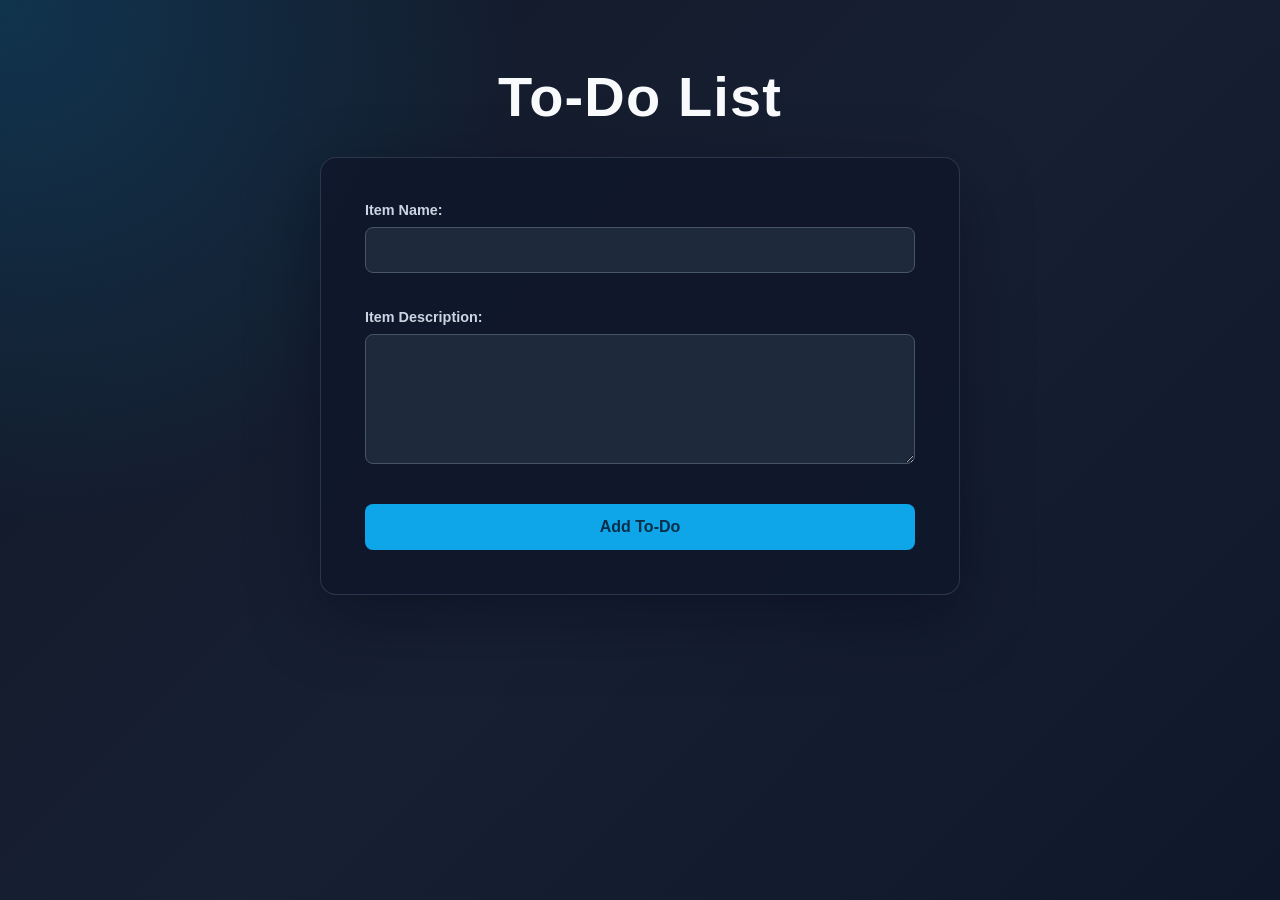
==== frontend/public/index.html @ ec42b6c0 "Add todo page with item name and description" ====
<!DOCTYPE html>
<html lang="en">
<head>
    <meta charset="UTF-8">
    <meta name="viewport" content="width=device-width, initial-scale=1.0">
    <link rel="stylesheet" href="styles.css">
    <title>To-Do Page</title>
</head>

<body>

    <h1>To-Do List</h1>

    <form action="/submit-todo" method="POST">

        <label for="itemName">Item Name:</label>
        <input
            type="text"
            id="itemName"
            name="itemName"
            required
        >

        <br><br>

        <label for="itemDescription">Item Description:</label>
        <textarea
            id="itemDescription"
            name="itemDescription"
            required
        ></textarea>

        <br><br>

        <button type="submit">Add To-Do</button>

    </form>

</body>
</html>
---- frontend/public/styles.css ----
:root {
    color-scheme: dark;
    font-family: "Avenir Next", Avenir, Helvetica, sans-serif;
    background: #111827;
    color: #f8fafc;
}

* {
    box-sizing: border-box;
}

body {
    min-height: 100vh;
    margin: 0;
    padding: 64px 24px;
    background:
        radial-gradient(circle at top left, rgba(14, 165, 233, 0.2), transparent 34%),
        linear-gradient(135deg, #111827 0%, #172033 52%, #0f172a 100%);
}

h1,
form {
    width: min(100%, 640px);
    margin-right: auto;
    margin-left: auto;
}

h1 {
    margin-top: 0;
    margin-bottom: 28px;
    color: #f8fafc;
    font-size: clamp(2rem, 5vw, 3.5rem);
    letter-spacing: 0.02em;
    text-align: center;
}

form {
    padding: clamp(24px, 5vw, 44px);
    border: 1px solid rgba(148, 163, 184, 0.22);
    border-radius: 16px;
    background: rgba(15, 23, 42, 0.82);
    box-shadow: 0 24px 70px rgba(2, 6, 23, 0.4);
}

label {
    display: block;
    margin-bottom: 9px;
    color: #cbd5e1;
    font-size: 0.9rem;
    font-weight: 600;
}

input,
textarea {
    display: block;
    width: 100%;
    border: 1px solid #475569;
    border-radius: 8px;
    padding: 13px 14px;
    background: #1e293b;
    color: #f8fafc;
    font: inherit;
    transition: border-color 160ms ease, box-shadow 160ms ease;
}

textarea {
    min-height: 130px;
    resize: vertical;
}

input:focus,
textarea:focus {
    border-color: #38bdf8;
    outline: none;
    box-shadow: 0 0 0 3px rgba(56, 189, 248, 0.2);
}

button {
    width: 100%;
    margin-top: 4px;
    border: 0;
    border-radius: 8px;
    padding: 14px 18px;
    background: #0ea5e9;
    color: #082f49;
    cursor: pointer;
    font: inherit;
    font-weight: 700;
    transition: background 160ms ease, transform 160ms ease;
}

button:hover {
    background: #38bdf8;
    transform: translateY(-1px);
}

button:focus-visible {
    outline: 3px solid rgba(125, 211, 252, 0.65);
    outline-offset: 3px;
}

@media (max-width: 480px) {
    body {
        padding: 40px 16px;
    }
}
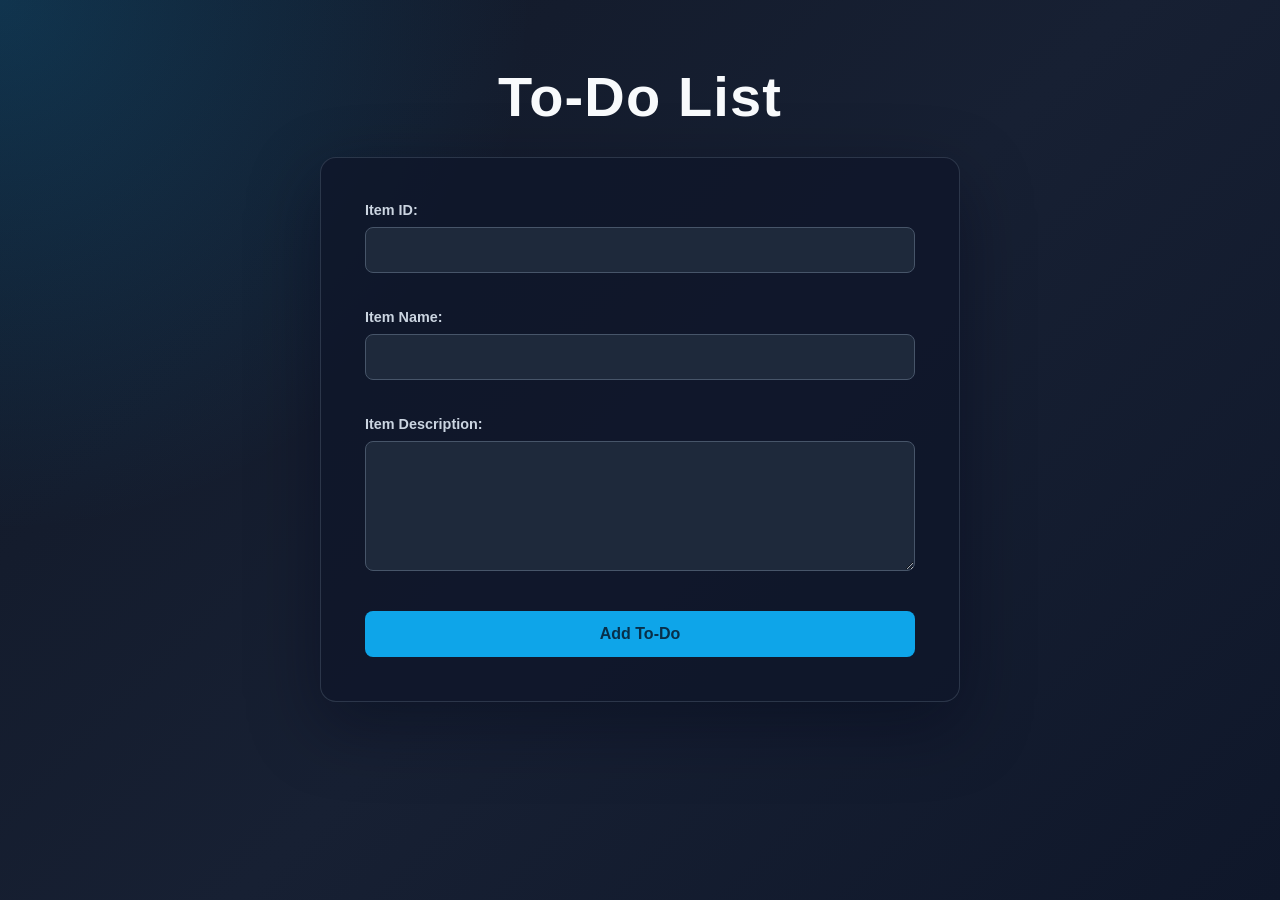
==== commit 94a303c4: "Add Item ID field" ====
--- a/frontend/public/index.html
+++ b/frontend/public/index.html
@@ -12,7 +12,10 @@
     <h1>To-Do List</h1>
 
     <form action="/submit-todo" method="POST">
-
+          
+        <label for="itemId">Item ID:</label>
+          <input type="text" id="itemId" name="itemId" required>
+        <br><br>
         <label for="itemName">Item Name:</label>
         <input
             type="text"
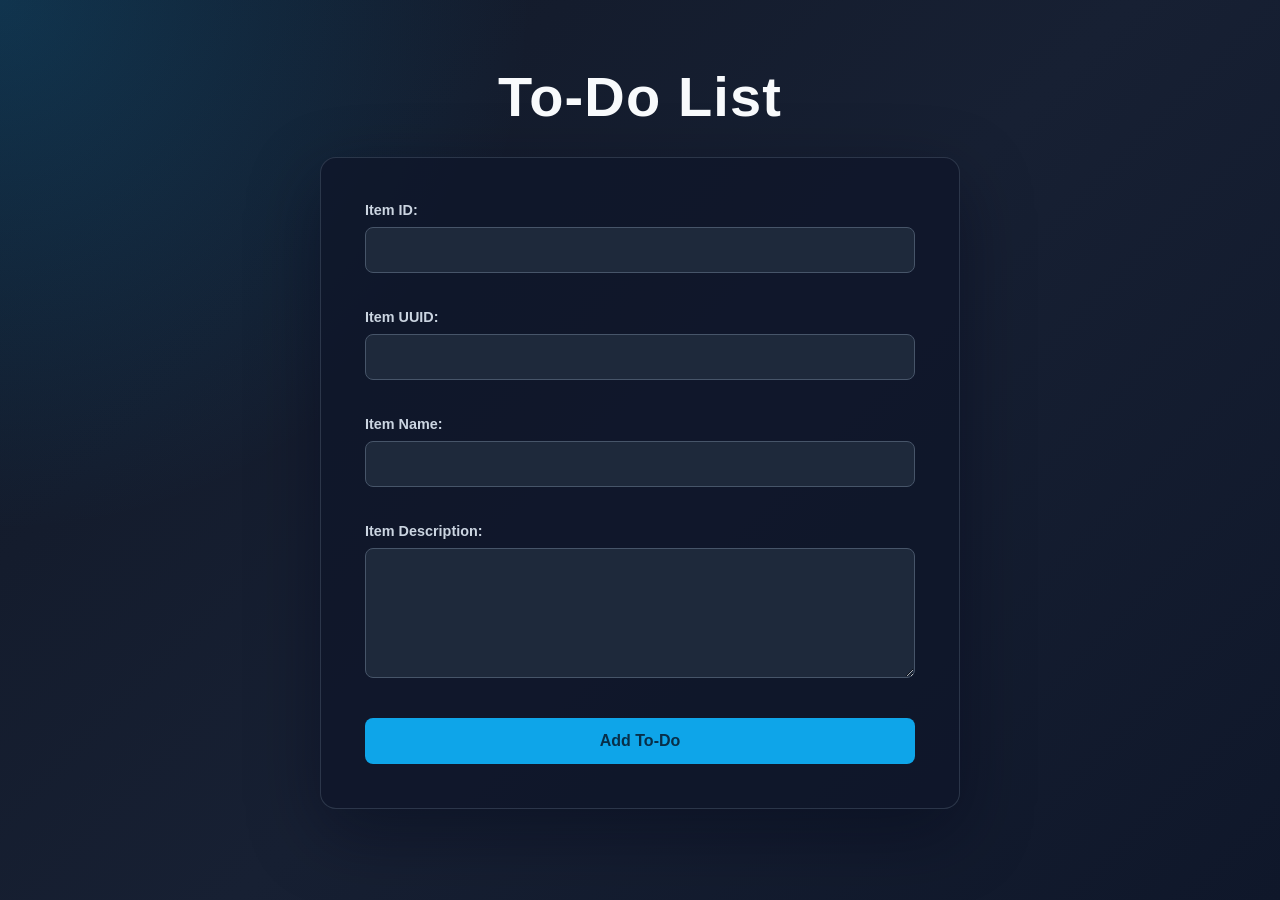
==== commit 5c2857cc: "Add ItemUUID field" ====
--- a/frontend/public/index.html
+++ b/frontend/public/index.html
@@ -16,6 +16,13 @@
         <label for="itemId">Item ID:</label>
           <input type="text" id="itemId" name="itemId" required>
         <br><br>
+        <label for="itemUUID">Item UUID:</label>
+          <input
+            type="text"
+            id="itemUUID"
+            name="itemUUID"
+            required>
+              <br><br>
         <label for="itemName">Item Name:</label>
         <input
             type="text"
@@ -23,7 +30,7 @@
             name="itemName"
             required
         >
-
+ 
         <br><br>
 
         <label for="itemDescription">Item Description:</label>
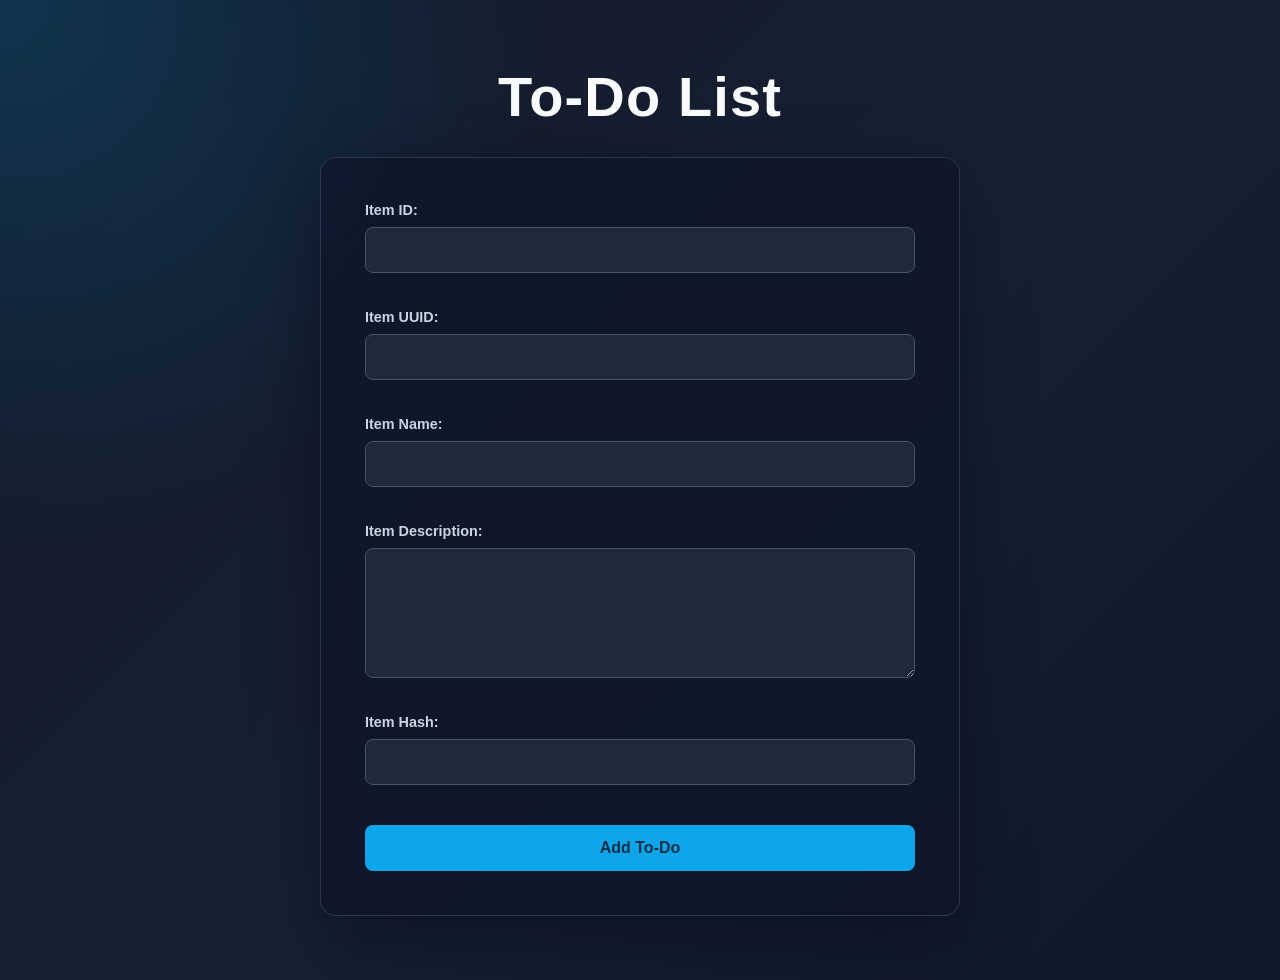
==== commit 09183644: "Add ItemHash field" ====
--- a/frontend/public/index.html
+++ b/frontend/public/index.html
@@ -41,6 +41,13 @@
         ></textarea>
 
         <br><br>
+          <label for="itemHash">Item Hash:</label>
+<input
+    type="text"
+    id="itemHash"
+    name="itemHash"
+>
+<br><br>
 
         <button type="submit">Add To-Do</button>
 
